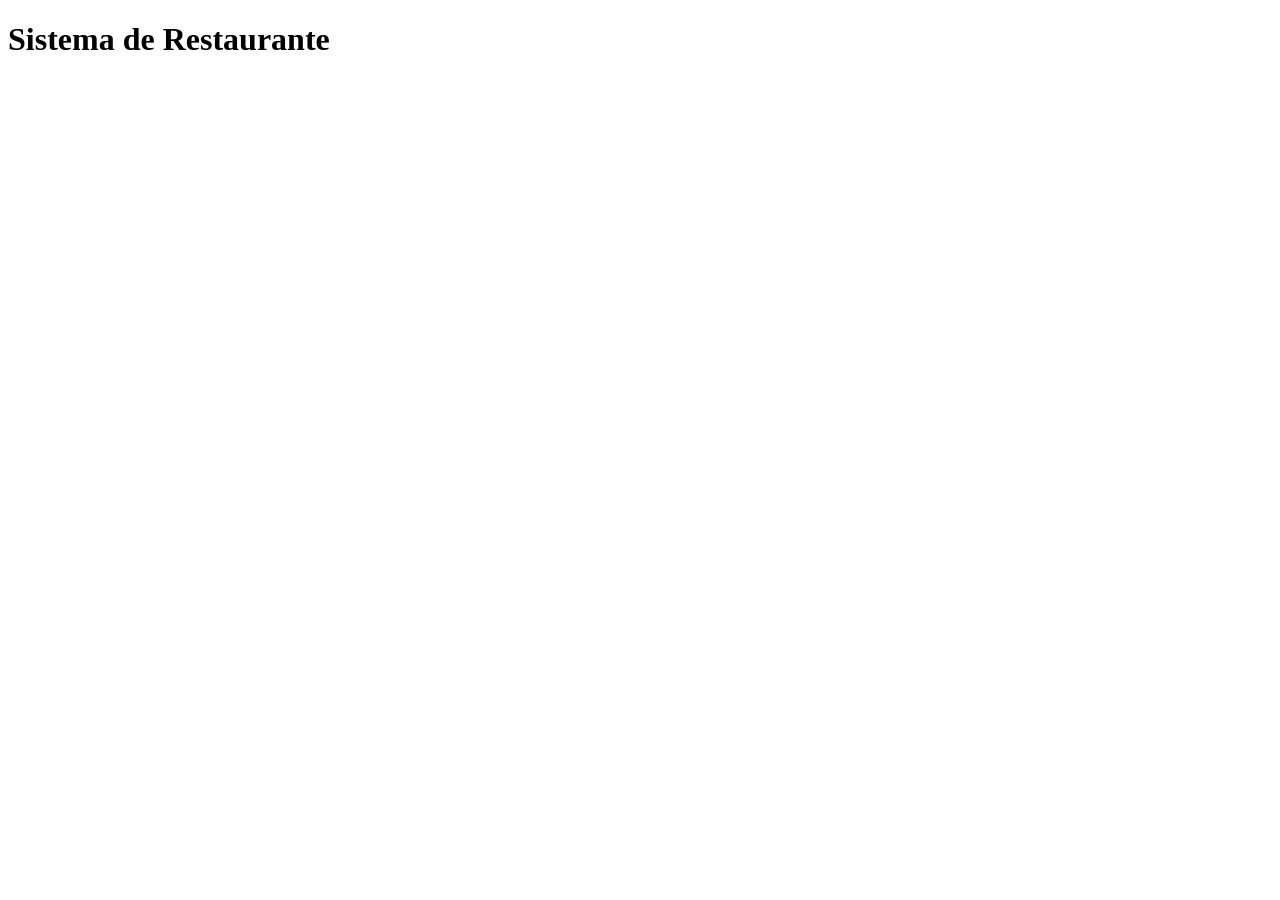
==== index.html @ 5ee9027a "Configuración inicial del proyecto frontend" ====
<!DOCTYPE html>
<html lang="es">
<head>
    <meta charset="UTF-8">
    <title>Restaurante</title>
    <link rel="stylesheet" href="css/styles.css">
</head>
<body>
    <h1>Sistema de Restaurante</h1>
    <script src="js/app.js"></script>
</body>
</html>
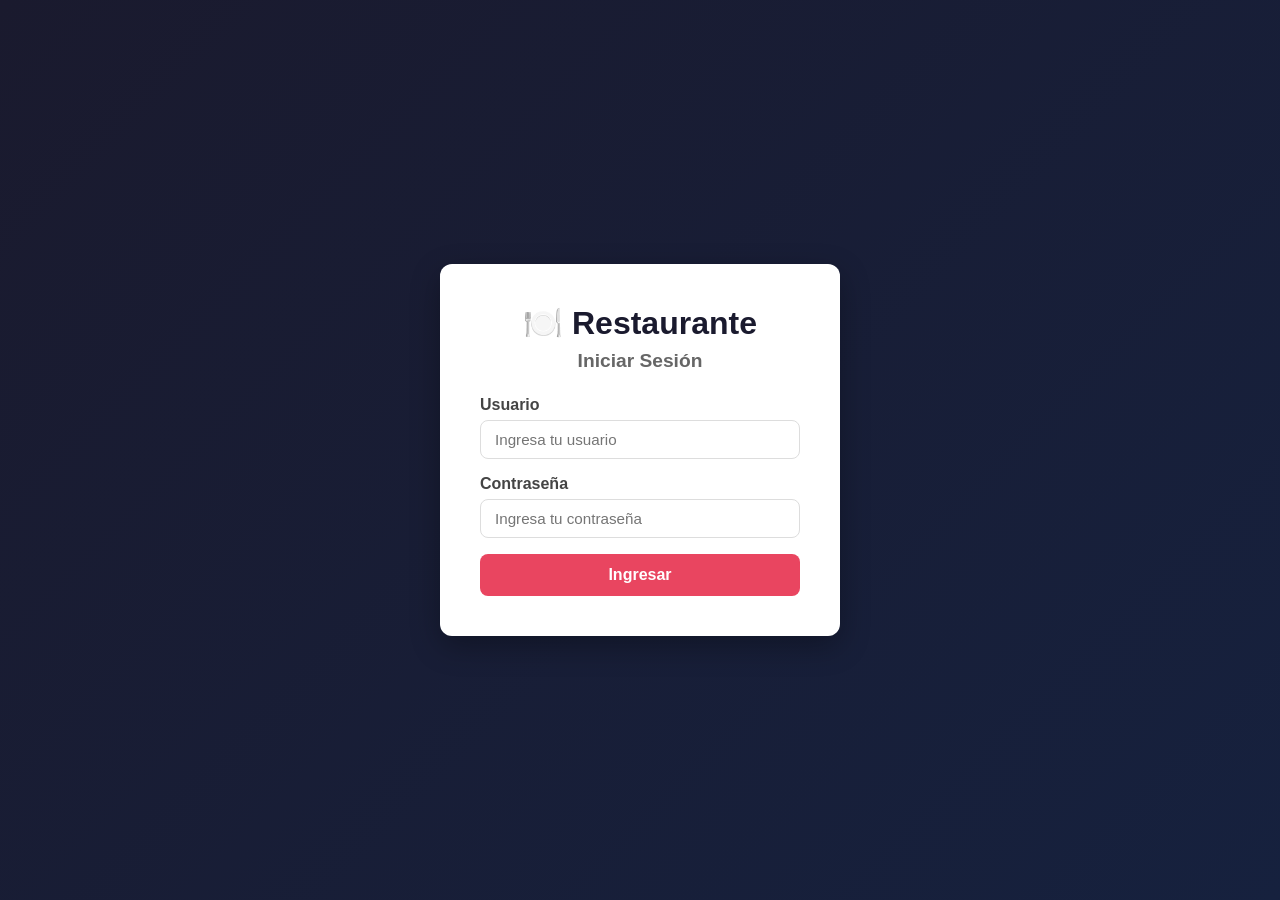
==== commit e9d36f97: "Camilo: Frontend completo con login, mesas, productos y pedidos" ====
--- a/index.html
+++ b/index.html
@@ -2,11 +2,13 @@
 <html lang="es">
 <head>
     <meta charset="UTF-8">
+    <meta name="viewport" content="width=device-width, initial-scale=1.0">
     <title>Restaurante</title>
     <link rel="stylesheet" href="css/styles.css">
 </head>
 <body>
-    <h1>Sistema de Restaurante</h1>
-    <script src="js/app.js"></script>
+    <script>
+        window.location.href = 'pages/login.html';
+    </script>
 </body>
 </html>
--- a/css/styles.css
+++ b/css/styles.css
@@ -0,0 +1,258 @@
+* {
+    margin: 0;
+    padding: 0;
+    box-sizing: border-box;
+    font-family: 'Segoe UI', Tahoma, Geneva, Verdana, sans-serif;
+}
+
+body {
+    background-color: #f0f2f5;
+    color: #333;
+}
+
+.login-container {
+    display: flex;
+    justify-content: center;
+    align-items: center;
+    min-height: 100vh;
+    background: linear-gradient(135deg, #1a1a2e, #16213e);
+}
+
+.login-card {
+    background: white;
+    padding: 40px;
+    border-radius: 12px;
+    width: 100%;
+    max-width: 400px;
+    box-shadow: 0 10px 30px rgba(0,0,0,0.3);
+    text-align: center;
+}
+
+.login-card h1 {
+    font-size: 2rem;
+    margin-bottom: 8px;
+    color: #1a1a2e;
+}
+
+.login-card h2 {
+    font-size: 1.2rem;
+    color: #666;
+    margin-bottom: 24px;
+}
+
+.form-group {
+    margin-bottom: 16px;
+    text-align: left;
+}
+
+.form-group label {
+    display: block;
+    margin-bottom: 6px;
+    font-weight: 600;
+    color: #444;
+}
+
+.form-group input,
+.form-group select {
+    width: 100%;
+    padding: 10px 14px;
+    border: 1px solid #ddd;
+    border-radius: 8px;
+    font-size: 0.95rem;
+    transition: border 0.3s;
+}
+
+.form-group input:focus,
+.form-group select:focus {
+    outline: none;
+    border-color: #e94560;
+}
+
+.btn-primary {
+    width: 100%;
+    padding: 12px;
+    background: #e94560;
+    color: white;
+    border: none;
+    border-radius: 8px;
+    font-size: 1rem;
+    font-weight: 600;
+    cursor: pointer;
+    transition: background 0.3s;
+}
+
+.btn-primary:hover {
+    background: #c73652;
+}
+
+.btn-secondary {
+    padding: 8px 16px;
+    background: #1a1a2e;
+    color: white;
+    border: none;
+    border-radius: 8px;
+    cursor: pointer;
+    font-size: 0.9rem;
+    transition: background 0.3s;
+}
+
+.btn-secondary:hover {
+    background: #16213e;
+}
+
+.btn-danger {
+    padding: 8px 16px;
+    background: #e94560;
+    color: white;
+    border: none;
+    border-radius: 8px;
+    cursor: pointer;
+    font-size: 0.9rem;
+}
+
+.navbar {
+    background: #1a1a2e;
+    padding: 14px 24px;
+    display: flex;
+    justify-content: space-between;
+    align-items: center;
+    color: white;
+}
+
+.navbar h1 {
+    font-size: 1.3rem;
+}
+
+.navbar-links a {
+    color: white;
+    text-decoration: none;
+    margin-left: 20px;
+    font-size: 0.95rem;
+    transition: color 0.3s;
+}
+
+.navbar-links a:hover {
+    color: #e94560;
+}
+
+.container {
+    max-width: 1100px;
+    margin: 30px auto;
+    padding: 0 20px;
+}
+
+.page-title {
+    font-size: 1.5rem;
+    margin-bottom: 20px;
+    color: #1a1a2e;
+}
+
+.cards-grid {
+    display: grid;
+    grid-template-columns: repeat(auto-fill, minmax(200px, 1fr));
+    gap: 16px;
+    margin-bottom: 30px;
+}
+
+.card {
+    background: white;
+    border-radius: 10px;
+    padding: 20px;
+    box-shadow: 0 2px 8px rgba(0,0,0,0.08);
+    text-align: center;
+}
+
+.card h3 {
+    font-size: 1.1rem;
+    margin-bottom: 8px;
+}
+
+.card p {
+    color: #666;
+    font-size: 0.9rem;
+    margin-bottom: 12px;
+}
+
+.estado-disponible { color: #27ae60; font-weight: 600; }
+.estado-reservada  { color: #e67e22; font-weight: 600; }
+.estado-ocupada    { color: #e94560; font-weight: 600; }
+
+.tabla-container {
+    background: white;
+    border-radius: 10px;
+    padding: 20px;
+    box-shadow: 0 2px 8px rgba(0,0,0,0.08);
+    overflow-x: auto;
+}
+
+table {
+    width: 100%;
+    border-collapse: collapse;
+}
+
+th, td {
+    padding: 12px 16px;
+    text-align: left;
+    border-bottom: 1px solid #eee;
+}
+
+th {
+    background: #f8f9fa;
+    font-weight: 600;
+    color: #444;
+}
+
+.error-msg {
+    background: #ffeaea;
+    color: #e94560;
+    padding: 10px;
+    border-radius: 8px;
+    margin-bottom: 16px;
+    font-size: 0.9rem;
+}
+
+.success-msg {
+    background: #eafaf1;
+    color: #27ae60;
+    padding: 10px;
+    border-radius: 8px;
+    margin-bottom: 16px;
+    font-size: 0.9rem;
+}
+
+.hidden { display: none; }
+
+.modal-overlay {
+    display: none;
+    position: fixed;
+    top: 0; left: 0;
+    width: 100%; height: 100%;
+    background: rgba(0,0,0,0.5);
+    justify-content: center;
+    align-items: center;
+    z-index: 1000;
+}
+
+.modal-overlay.active {
+    display: flex;
+}
+
+.modal {
+    background: white;
+    border-radius: 12px;
+    padding: 30px;
+    width: 100%;
+    max-width: 450px;
+    box-shadow: 0 10px 30px rgba(0,0,0,0.2);
+}
+
+.modal h2 {
+    margin-bottom: 20px;
+    color: #1a1a2e;
+}
+
+.modal-buttons {
+    display: flex;
+    gap: 10px;
+    margin-top: 20px;
+}
